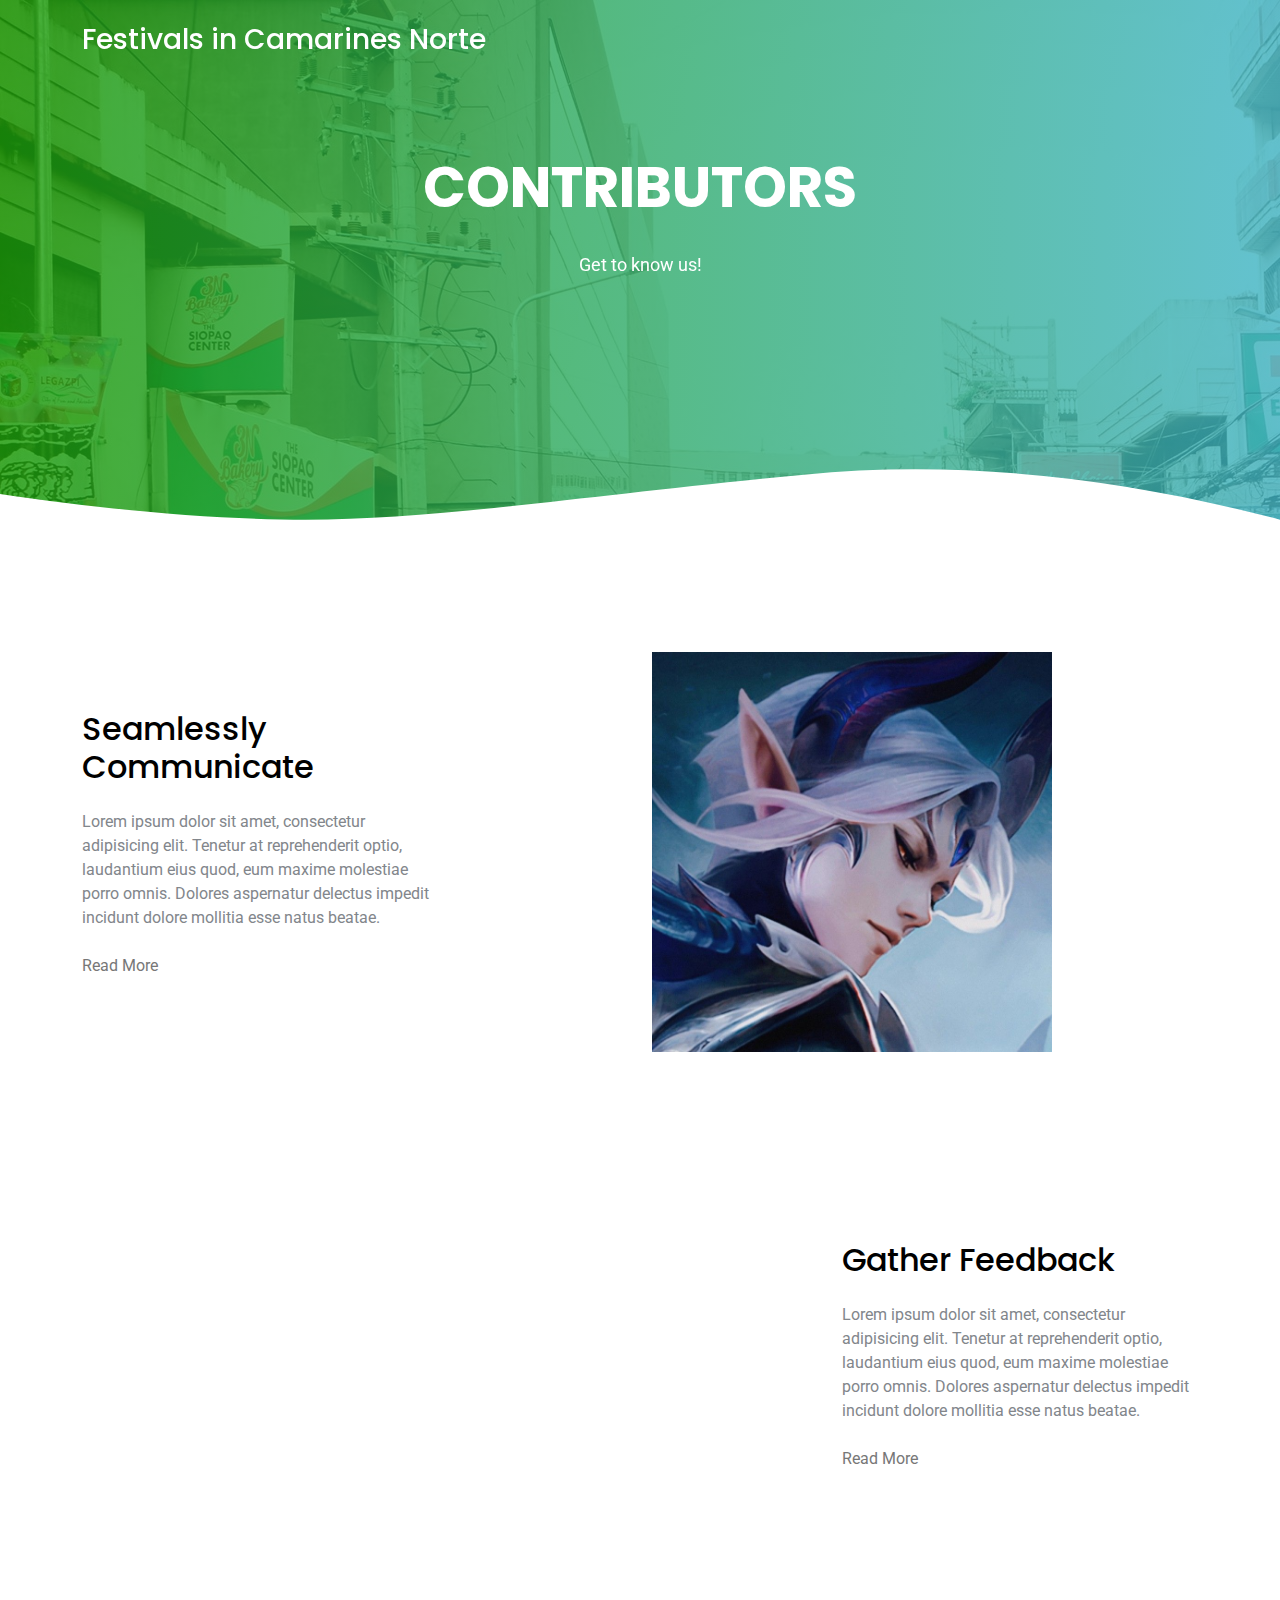
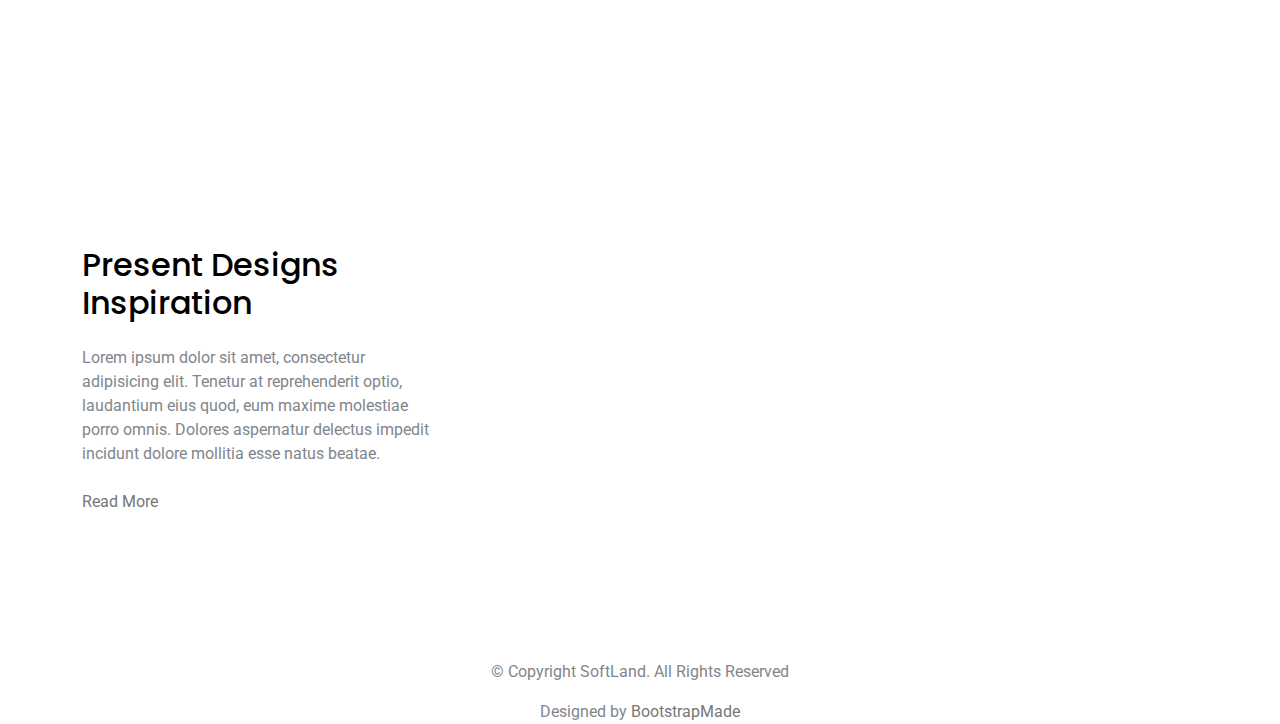
==== contact.html @ e1997736 "contributors" ====
<!DOCTYPE html>
<html lang="en">

<head>
  <meta charset="utf-8">
  <meta content="width=device-width, initial-scale=1.0" name="viewport">

  <title>Festivals in CamNorte - About Us</title>
  <meta content="" name="description">
  <meta content="" name="keywords">

  <!-- Favicons -->
  <link href="assets/img/festival icon.jpg" rel="icon">
  <link href="assets/img/apple-touch-icon.png" rel="apple-touch-icon">

  <!-- Google Fonts -->
  <link href="https://fonts.googleapis.com/css?family=Roboto:300,300i,400,400i,500,500i,600,600i,700,700i|Poppins:300,300i,400,400i,500,500i,600,600i,700,700i" rel="stylesheet">

  <!-- Vendor CSS Files -->
  <link href="assets/vendor/aos/aos.css" rel="stylesheet">
  <link href="assets/vendor/bootstrap/css/bootstrap.min.css" rel="stylesheet">
  <link href="assets/vendor/bootstrap-icons/bootstrap-icons.css" rel="stylesheet">
  <link href="assets/vendor/boxicons/css/boxicons.min.css" rel="stylesheet">
  <link href="assets/vendor/swiper/swiper-bundle.min.css" rel="stylesheet">

  <!-- Template Main CSS File -->
  <link href="assets/css/style.css" rel="stylesheet">

  <!-- =======================================================
  * Template Name: SoftLand - v4.9.1
  * Template URL: https://bootstrapmade.com/softland-bootstrap-app-landing-page-template/
  * Author: BootstrapMade.com
  * License: https://bootstrapmade.com/license/
  ======================================================== -->
</head>

<body>

  <!-- ======= Header ======= -->
  <header id="header" class="fixed-top d-flex align-items-center">
    <div class="container d-flex justify-content-between align-items-center">

      <div class="logo">
        <h1><a href="index.html">Festivals in Camarines Norte</a></h1>
        <!-- Uncomment below if you prefer to use an image logo -->
        <!-- <a href="index.html"><img src="assets/img/logo.png" alt="" class="img-fluid"></a>-->
      </div>

    </div>
  </header><!-- End Header -->

  <main id="main">

    <!-- ======= Features Section ======= -->

    <section class="hero-section inner-page">
      <div class="wave">

        <svg width="1920px" height="265px" viewBox="0 0 1920 265" version="1.1" xmlns="http://www.w3.org/2000/svg" xmlns:xlink="http://www.w3.org/1999/xlink">
          <g id="Page-1" stroke="none" stroke-width="1" fill="none" fill-rule="evenodd">
            <g id="Apple-TV" transform="translate(0.000000, -402.000000)" fill="#FFFFFF">
              <path d="M0,439.134243 C175.04074,464.89273 327.944386,477.771974 458.710937,477.771974 C654.860765,477.771974 870.645295,442.632362 1205.9828,410.192501 C1429.54114,388.565926 1667.54687,411.092417 1920,477.771974 L1920,667 L1017.15166,667 L0,667 L0,439.134243 Z" id="Path"></path>
            </g>
          </g>
        </svg>

      </div>

      <div class="container">
        <div class="row align-items-center">
          <div class="col-12">
            <div class="row justify-content-center">
              <div class="col-md-7 text-center hero-text">
                <h1 data-aos="fade-up" data-aos-delay="">CONTRIBUTORS</h1>
                <p class="mb-5" data-aos="fade-up" data-aos-delay="100">Get to know us!</p>
              </div>
            </div>
          </div>
        </div>
      </div>

    </section>

    <section class="section pb-0">
      <div class="container">
        <div class="row align-items-center">
          <div class="col-md-4 me-auto">
            <h2 class="mb-4">Seamlessly Communicate</h2>
            <p class="mb-4">Lorem ipsum dolor sit amet, consectetur adipisicing elit. Tenetur at reprehenderit optio, laudantium eius quod, eum maxime molestiae porro omnis. Dolores aspernatur delectus impedit incidunt dolore mollitia esse natus beatae.</p>
            <p><a href="#">Read More</a></p>
          </div>
          <div class="col-md-6" data-aos="fade-left">
            <img src="assets/img/ling.jpg" width="400" alt="Image" class="img-fluid">
          </div>
        </div>
      </div>
    </section>

    <section class="section">
      <div class="container">
        <div class="row align-items-center">
          <div class="col-md-4 ms-auto order-2">
            <h2 class="mb-4">Gather Feedback</h2>
            <p class="mb-4">Lorem ipsum dolor sit amet, consectetur adipisicing elit. Tenetur at reprehenderit optio, laudantium eius quod, eum maxime molestiae porro omnis. Dolores aspernatur delectus impedit incidunt dolore mollitia esse natus beatae.</p>
            <p><a href="#">Read More</a></p>
          </div>
          <div class="col-md-6" data-aos="fade-right">
            <img src="assets/img/estes.jpg" width="400" alt="Image" class="img-fluid">
          </div>
        </div>
      </div>
    </section>

    <section class="section pb-0">
      <div class="container">
        <div class="row align-items-center">
          <div class="col-md-4 me-auto">
            <h2 class="mb-4">Present Designs Inspiration</h2>
            <p class="mb-4">Lorem ipsum dolor sit amet, consectetur adipisicing elit. Tenetur at reprehenderit optio, laudantium eius quod, eum maxime molestiae porro omnis. Dolores aspernatur delectus impedit incidunt dolore mollitia esse natus beatae.</p>
            <p><a href="#">Read More</a></p>
          </div>
          <div class="col-md-6" data-aos="fade-left">
            <img src="assets/img/khufra.jpg" width="400" alt="Image" class="img-fluid">
          </div>
        </div>
      </div>
    </section>
<br>
<br>
<br>
    <!-- ======= Testimonials Section ======= -->
      <div class="row justify-content-center text-center">
        <div class="col-md-7">
          <p class="copyright">&copy; Copyright SoftLand. All Rights Reserved</p>
          <div class="credits">
            <!--
            All the links in the footer should remain intact.
            You can delete the links only if you purchased the pro version.
            Licensing information: https://bootstrapmade.com/license/
            Purchase the pro version with working PHP/AJAX contact form: https://bootstrapmade.com/buy/?theme=SoftLand
          -->
            Designed by <a href="https://bootstrapmade.com/">BootstrapMade</a>
          </div>
        </div>
      </div>

    </div>
  </footer>

  <a href="#" class="back-to-top d-flex align-items-center justify-content-center"><i class="bi bi-arrow-up-short"></i></a>

  <!-- Vendor JS Files -->
  <script src="assets/vendor/aos/aos.js"></script>
  <script src="assets/vendor/bootstrap/js/bootstrap.bundle.min.js"></script>
  <script src="assets/vendor/swiper/swiper-bundle.min.js"></script>
  <script src="assets/vendor/php-email-form/validate.js"></script>

  <!-- Template Main JS File -->
  <script src="assets/js/main.js"></script>

</body>

</html>
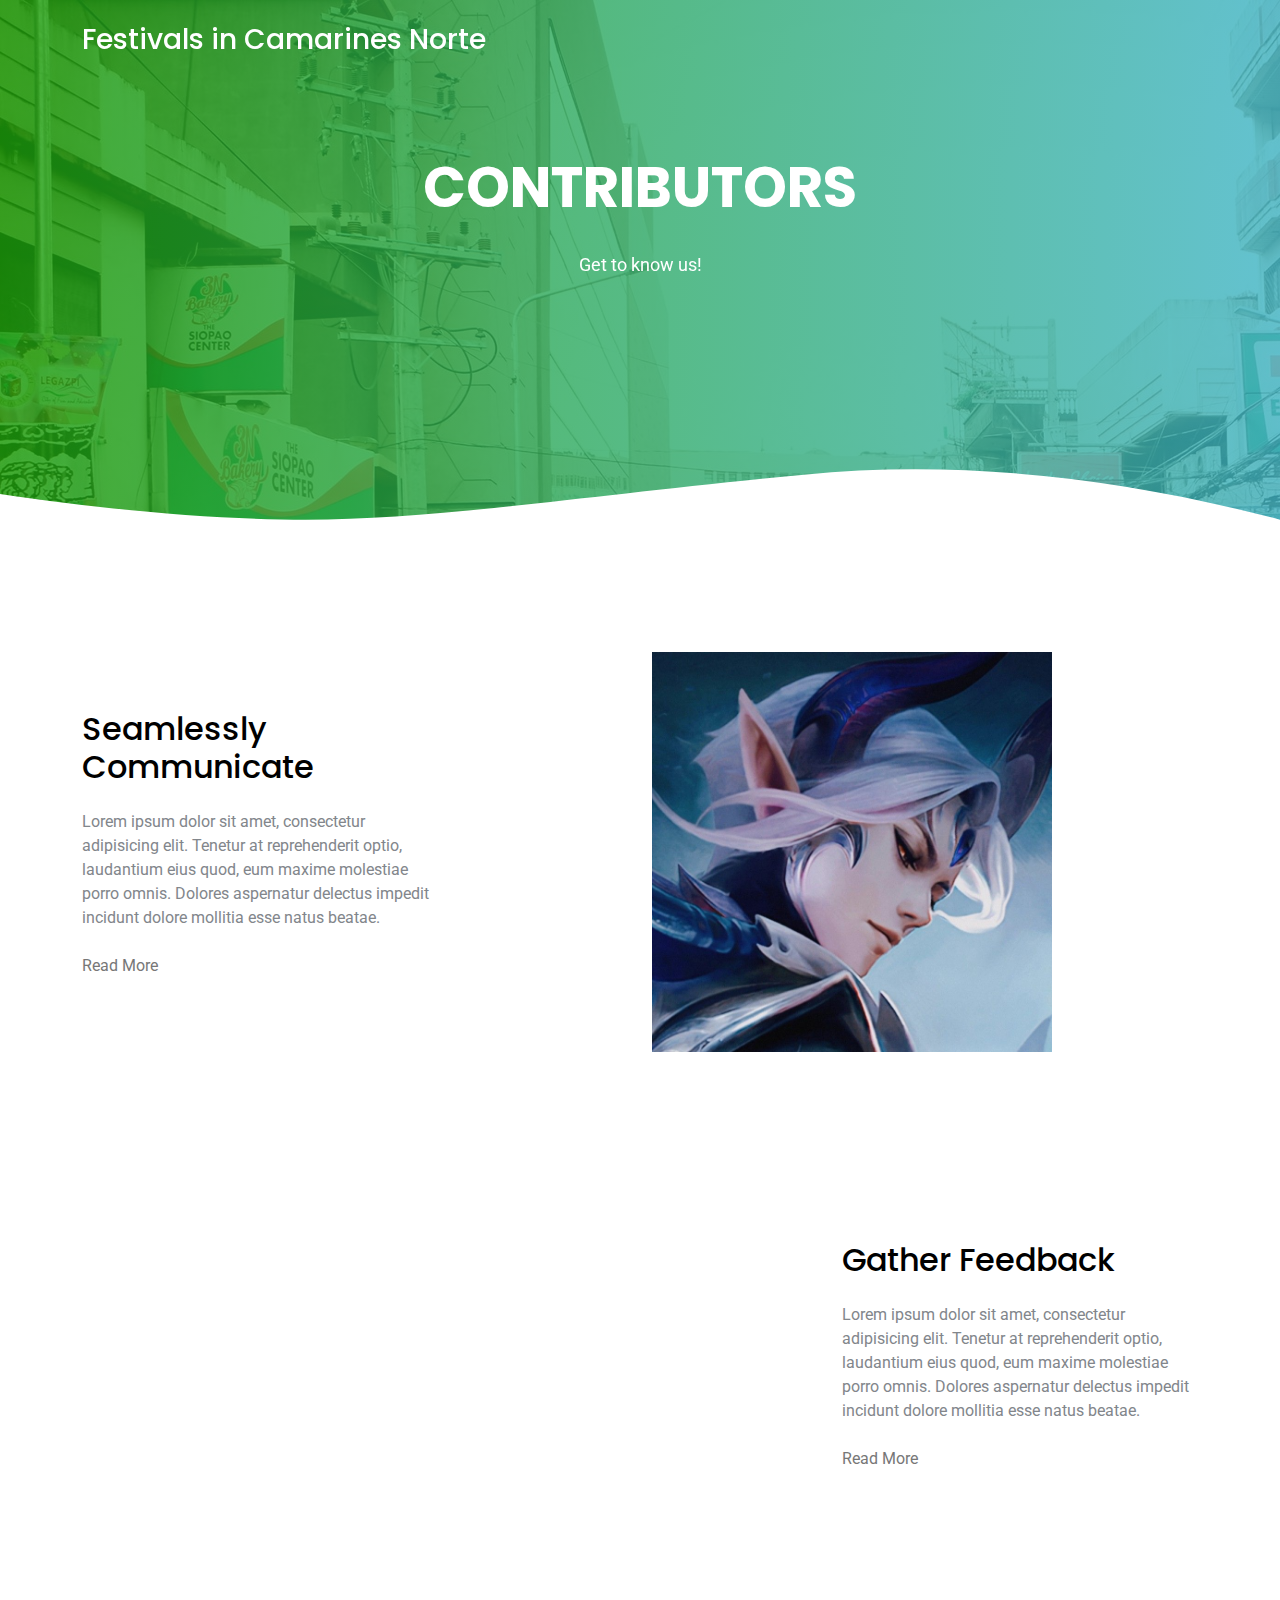
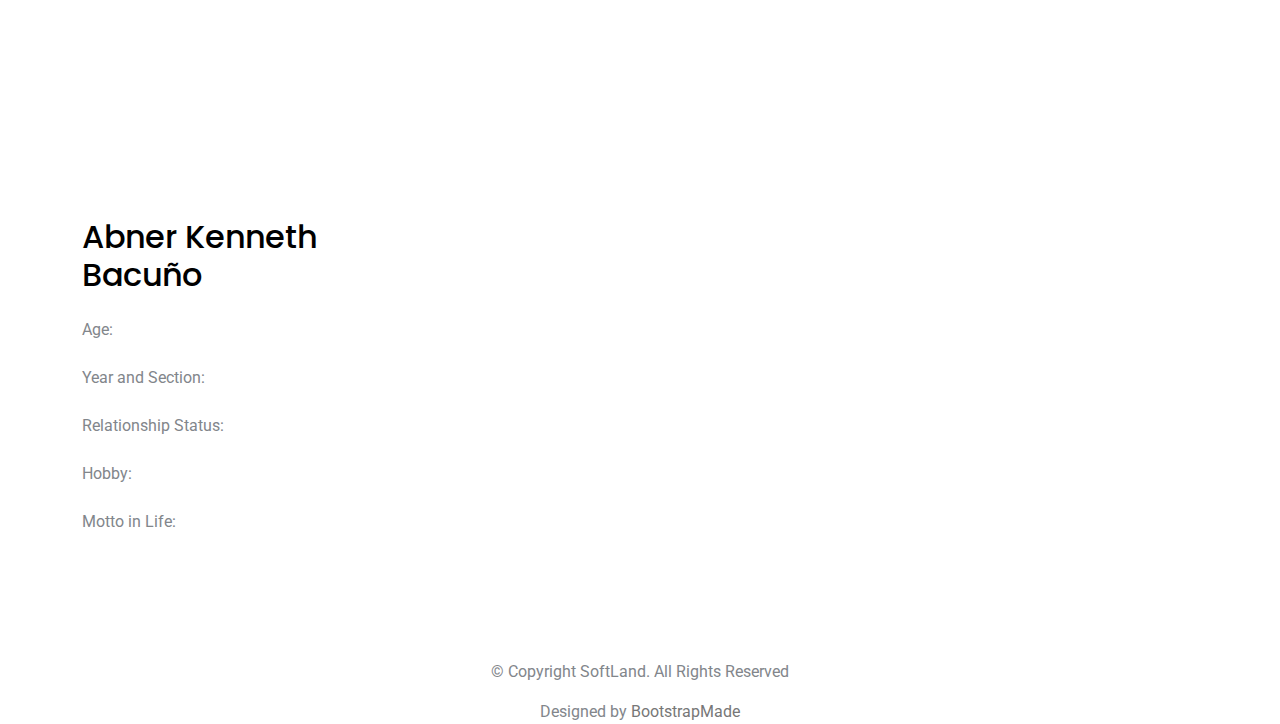
==== commit 1c1d6842: "hagsdhasd" ====
--- a/contact.html
+++ b/contact.html
@@ -115,9 +115,12 @@
       <div class="container">
         <div class="row align-items-center">
           <div class="col-md-4 me-auto">
-            <h2 class="mb-4">Present Designs Inspiration</h2>
-            <p class="mb-4">Lorem ipsum dolor sit amet, consectetur adipisicing elit. Tenetur at reprehenderit optio, laudantium eius quod, eum maxime molestiae porro omnis. Dolores aspernatur delectus impedit incidunt dolore mollitia esse natus beatae.</p>
-            <p><a href="#">Read More</a></p>
+            <h2 class="mb-4">Abner Kenneth Bacuño</h2>
+            <p class="mb-4">Age: </p>
+            <p class="mb-4">Year and Section: </p>
+            <p class="mb-4">Relationship Status: </p>
+            <p class="mb-4">Hobby: </p>
+            <p class="mb-4">Motto in Life: </p>
           </div>
           <div class="col-md-6" data-aos="fade-left">
             <img src="assets/img/khufra.jpg" width="400" alt="Image" class="img-fluid">
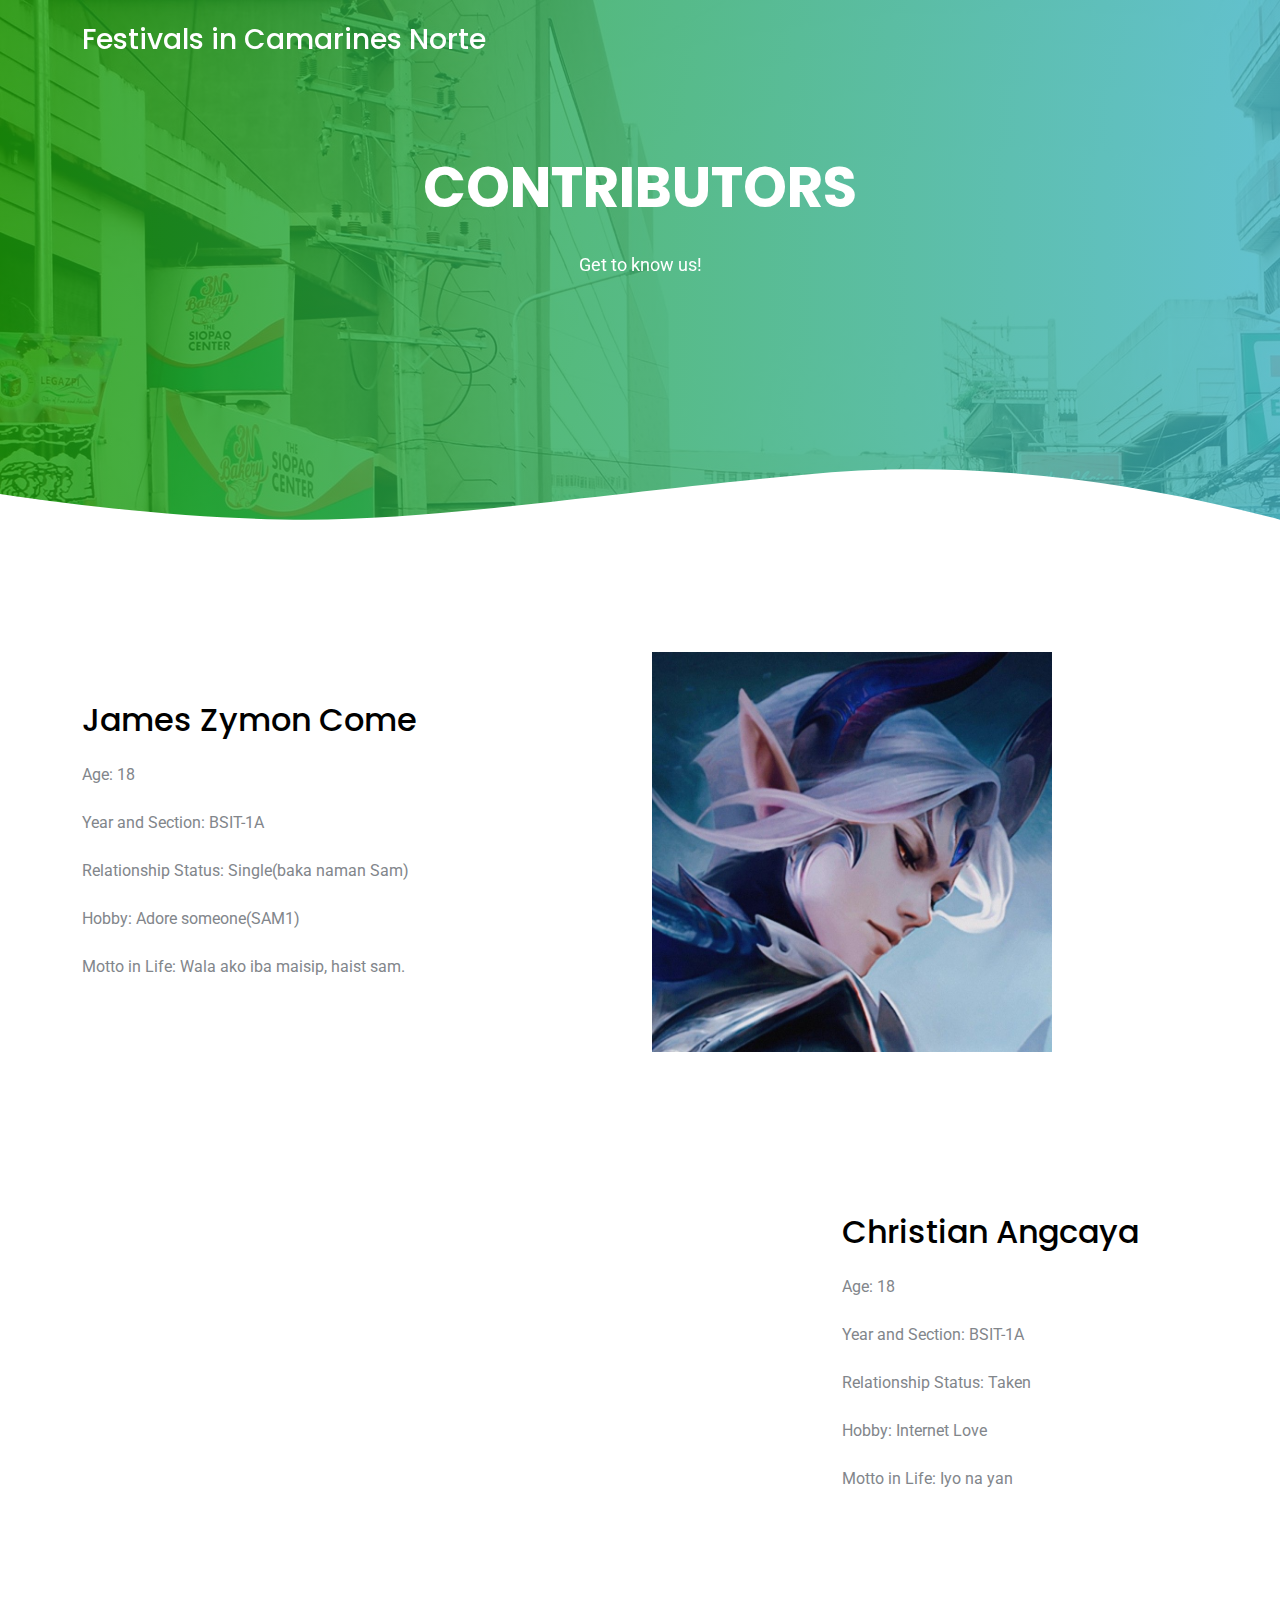
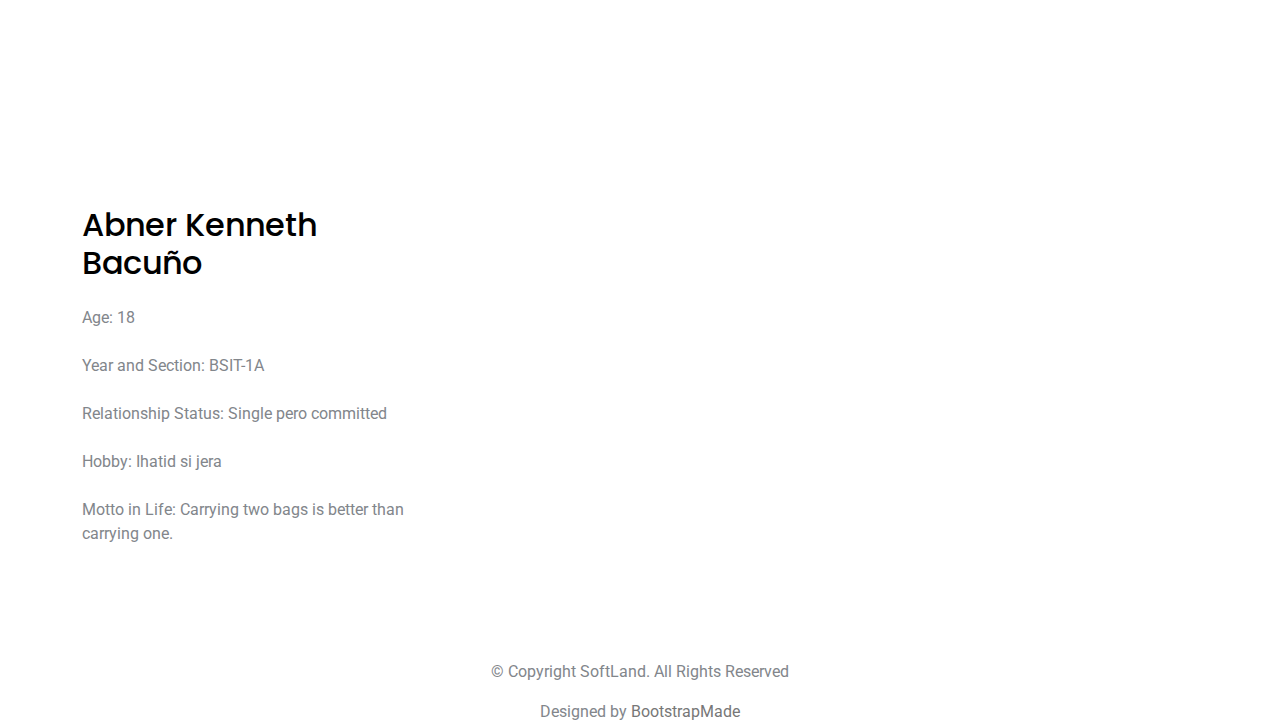
==== commit c13a4afa: "iyo na yann" ====
--- a/contact.html
+++ b/contact.html
@@ -85,9 +85,12 @@
       <div class="container">
         <div class="row align-items-center">
           <div class="col-md-4 me-auto">
-            <h2 class="mb-4">Seamlessly Communicate</h2>
-            <p class="mb-4">Lorem ipsum dolor sit amet, consectetur adipisicing elit. Tenetur at reprehenderit optio, laudantium eius quod, eum maxime molestiae porro omnis. Dolores aspernatur delectus impedit incidunt dolore mollitia esse natus beatae.</p>
-            <p><a href="#">Read More</a></p>
+            <h2 class="mb-4">James Zymon Come</h2>
+            <p class="mb-4">Age: 18</p>
+            <p class="mb-4">Year and Section: BSIT-1A</p>
+            <p class="mb-4">Relationship Status: Single(baka naman Sam)</p>
+            <p class="mb-4">Hobby: Adore someone(SAM1)</p>
+            <p class="mb-4">Motto in Life: Wala ako iba maisip, haist sam.</p>
           </div>
           <div class="col-md-6" data-aos="fade-left">
             <img src="assets/img/ling.jpg" width="400" alt="Image" class="img-fluid">
@@ -100,9 +103,12 @@
       <div class="container">
         <div class="row align-items-center">
           <div class="col-md-4 ms-auto order-2">
-            <h2 class="mb-4">Gather Feedback</h2>
-            <p class="mb-4">Lorem ipsum dolor sit amet, consectetur adipisicing elit. Tenetur at reprehenderit optio, laudantium eius quod, eum maxime molestiae porro omnis. Dolores aspernatur delectus impedit incidunt dolore mollitia esse natus beatae.</p>
-            <p><a href="#">Read More</a></p>
+            <h2 class="mb-4">Christian Angcaya</h2>
+            <p class="mb-4">Age: 18</p>
+            <p class="mb-4">Year and Section: BSIT-1A</p>
+            <p class="mb-4">Relationship Status: Taken</p>
+            <p class="mb-4">Hobby: Internet Love</p>
+            <p class="mb-4">Motto in Life: Iyo na yan</p>
           </div>
           <div class="col-md-6" data-aos="fade-right">
             <img src="assets/img/estes.jpg" width="400" alt="Image" class="img-fluid">
@@ -116,11 +122,11 @@
         <div class="row align-items-center">
           <div class="col-md-4 me-auto">
             <h2 class="mb-4">Abner Kenneth Bacuño</h2>
-            <p class="mb-4">Age: </p>
-            <p class="mb-4">Year and Section: </p>
-            <p class="mb-4">Relationship Status: </p>
-            <p class="mb-4">Hobby: </p>
-            <p class="mb-4">Motto in Life: </p>
+            <p class="mb-4">Age: 18</p>
+            <p class="mb-4">Year and Section: BSIT-1A</p>
+            <p class="mb-4">Relationship Status: Single pero committed</p>
+            <p class="mb-4">Hobby: Ihatid si jera</p>
+            <p class="mb-4">Motto in Life: Carrying two bags is better than carrying one.</p>
           </div>
           <div class="col-md-6" data-aos="fade-left">
             <img src="assets/img/khufra.jpg" width="400" alt="Image" class="img-fluid">
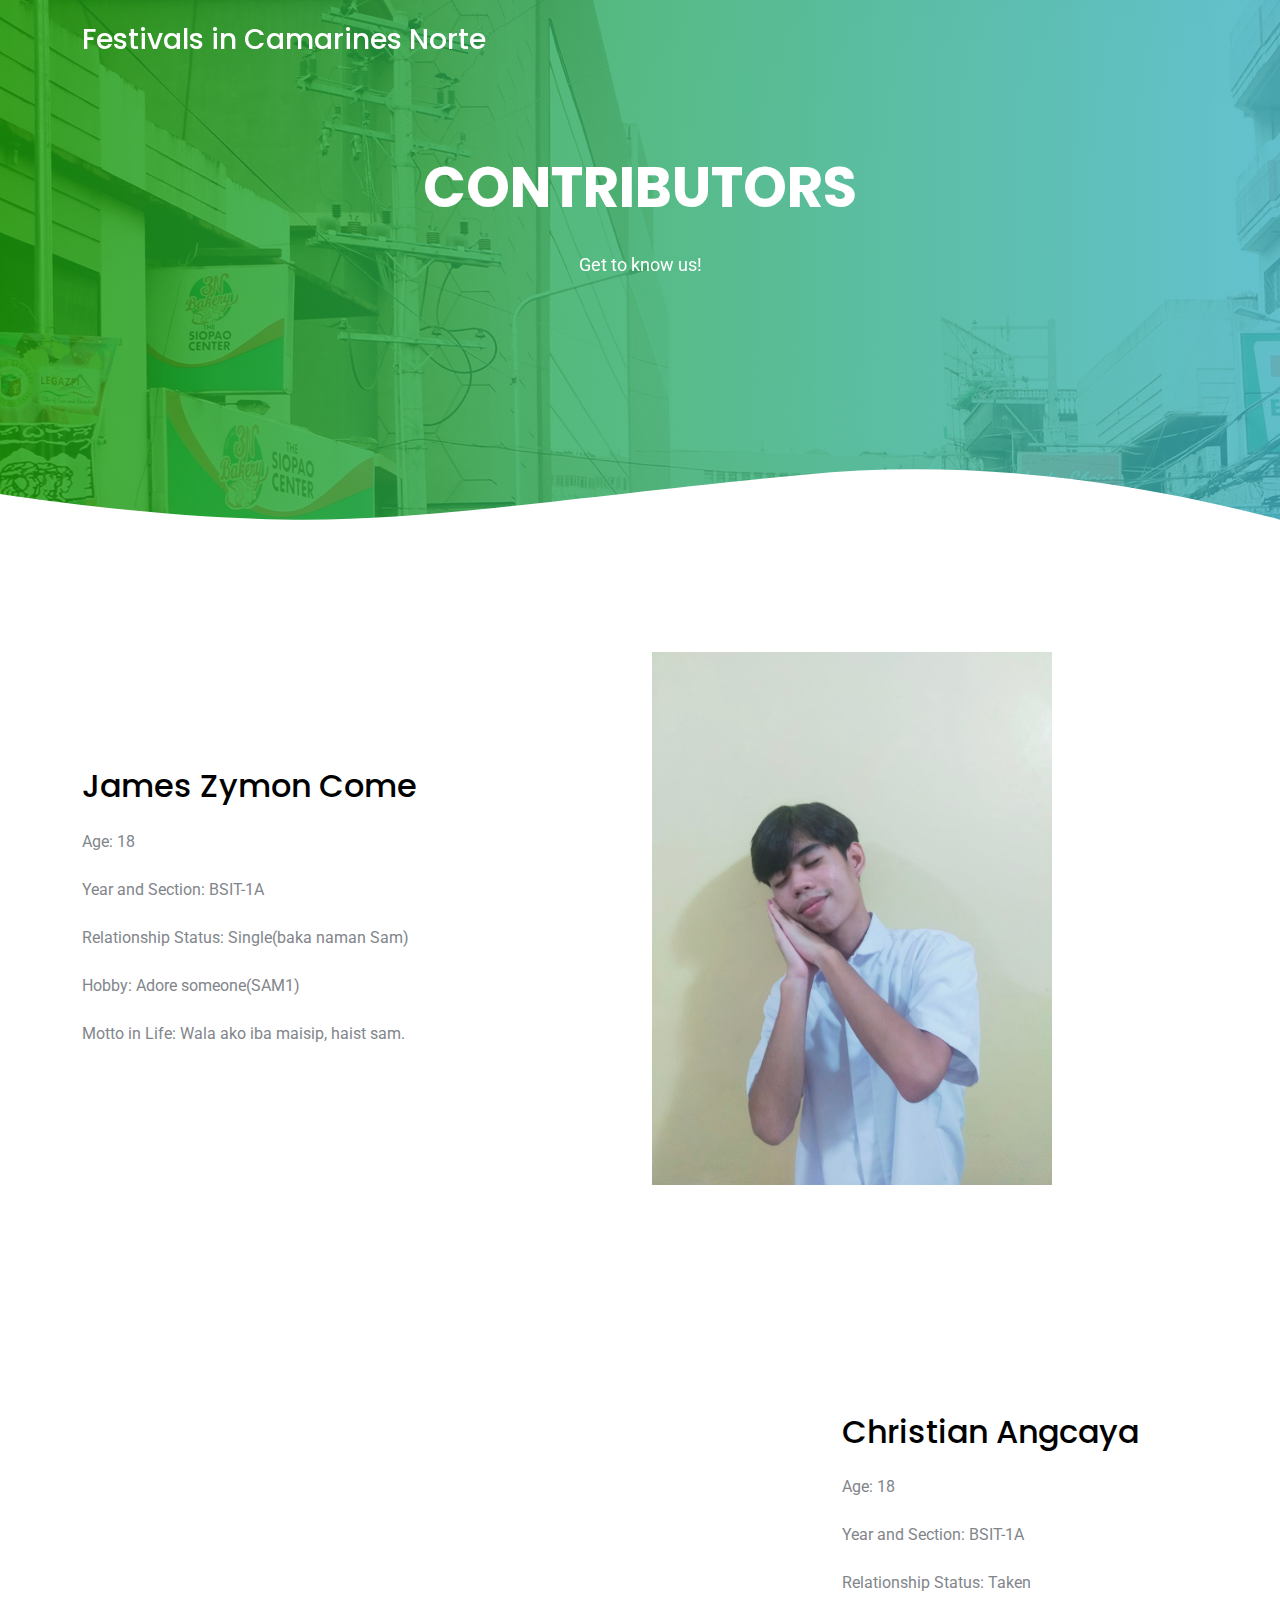
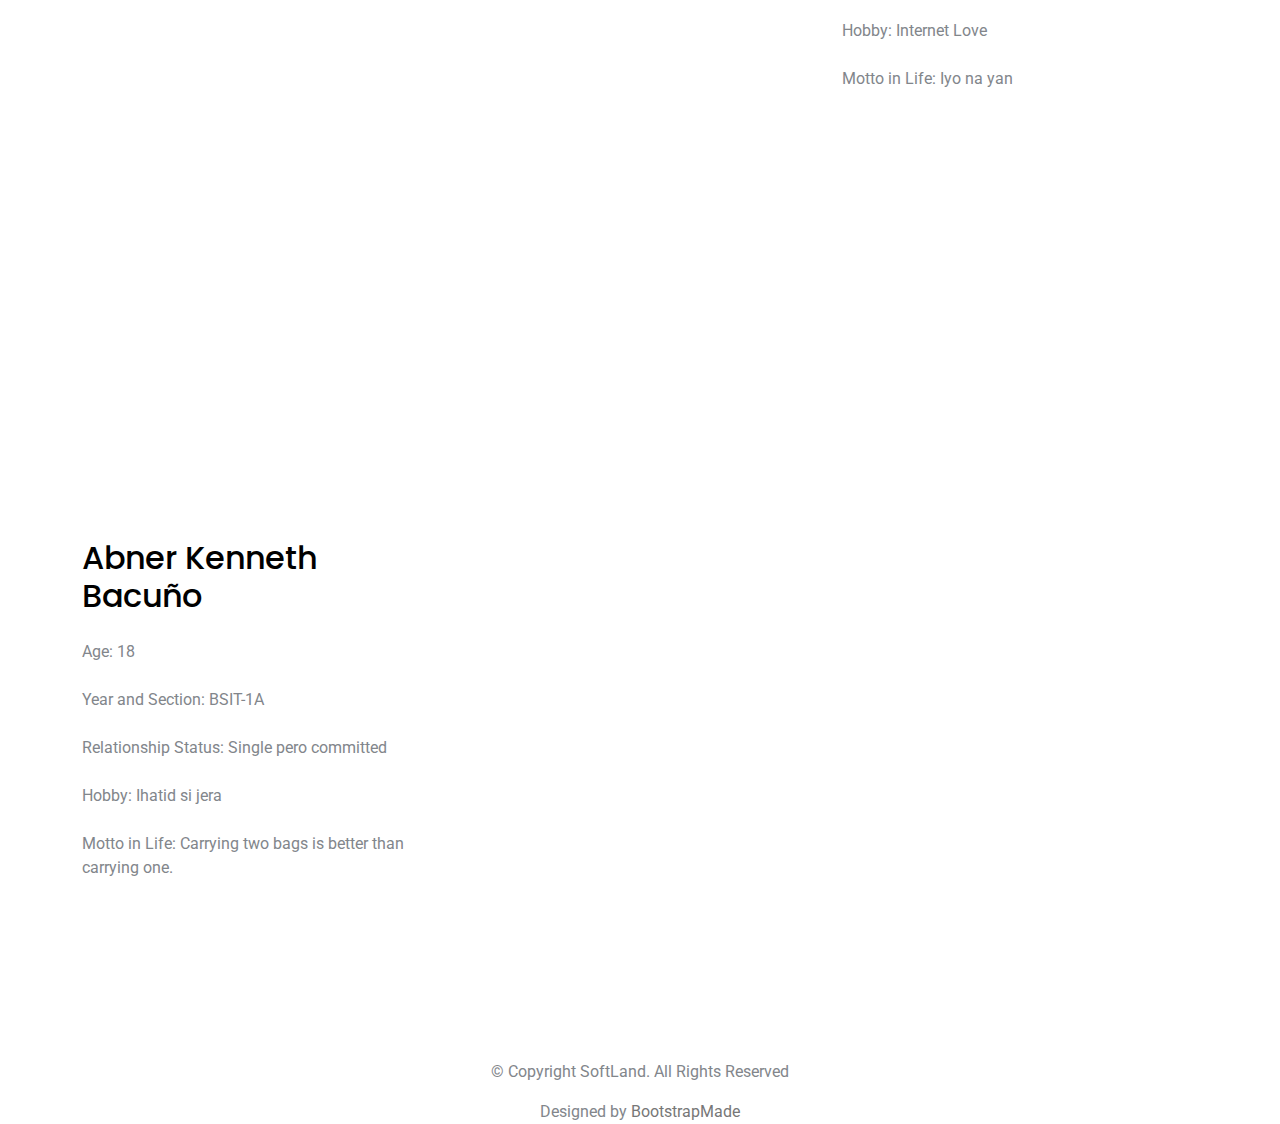
==== commit 041da3fb: "pics of contributors" ====
--- a/contact.html
+++ b/contact.html
@@ -93,7 +93,7 @@
             <p class="mb-4">Motto in Life: Wala ako iba maisip, haist sam.</p>
           </div>
           <div class="col-md-6" data-aos="fade-left">
-            <img src="assets/img/ling.jpg" width="400" alt="Image" class="img-fluid">
+            <img src="assets/img/zymon.jpeg" width="400" alt="Image" class="img-fluid">
           </div>
         </div>
       </div>
@@ -111,7 +111,7 @@
             <p class="mb-4">Motto in Life: Iyo na yan</p>
           </div>
           <div class="col-md-6" data-aos="fade-right">
-            <img src="assets/img/estes.jpg" width="400" alt="Image" class="img-fluid">
+            <img src="assets/img/christian.jpeg" width="400" alt="Image" class="img-fluid">
           </div>
         </div>
       </div>
@@ -129,7 +129,7 @@
             <p class="mb-4">Motto in Life: Carrying two bags is better than carrying one.</p>
           </div>
           <div class="col-md-6" data-aos="fade-left">
-            <img src="assets/img/khufra.jpg" width="400" alt="Image" class="img-fluid">
+            <img src="assets/img/abner.jpeg" width="400" alt="Image" class="img-fluid">
           </div>
         </div>
       </div>
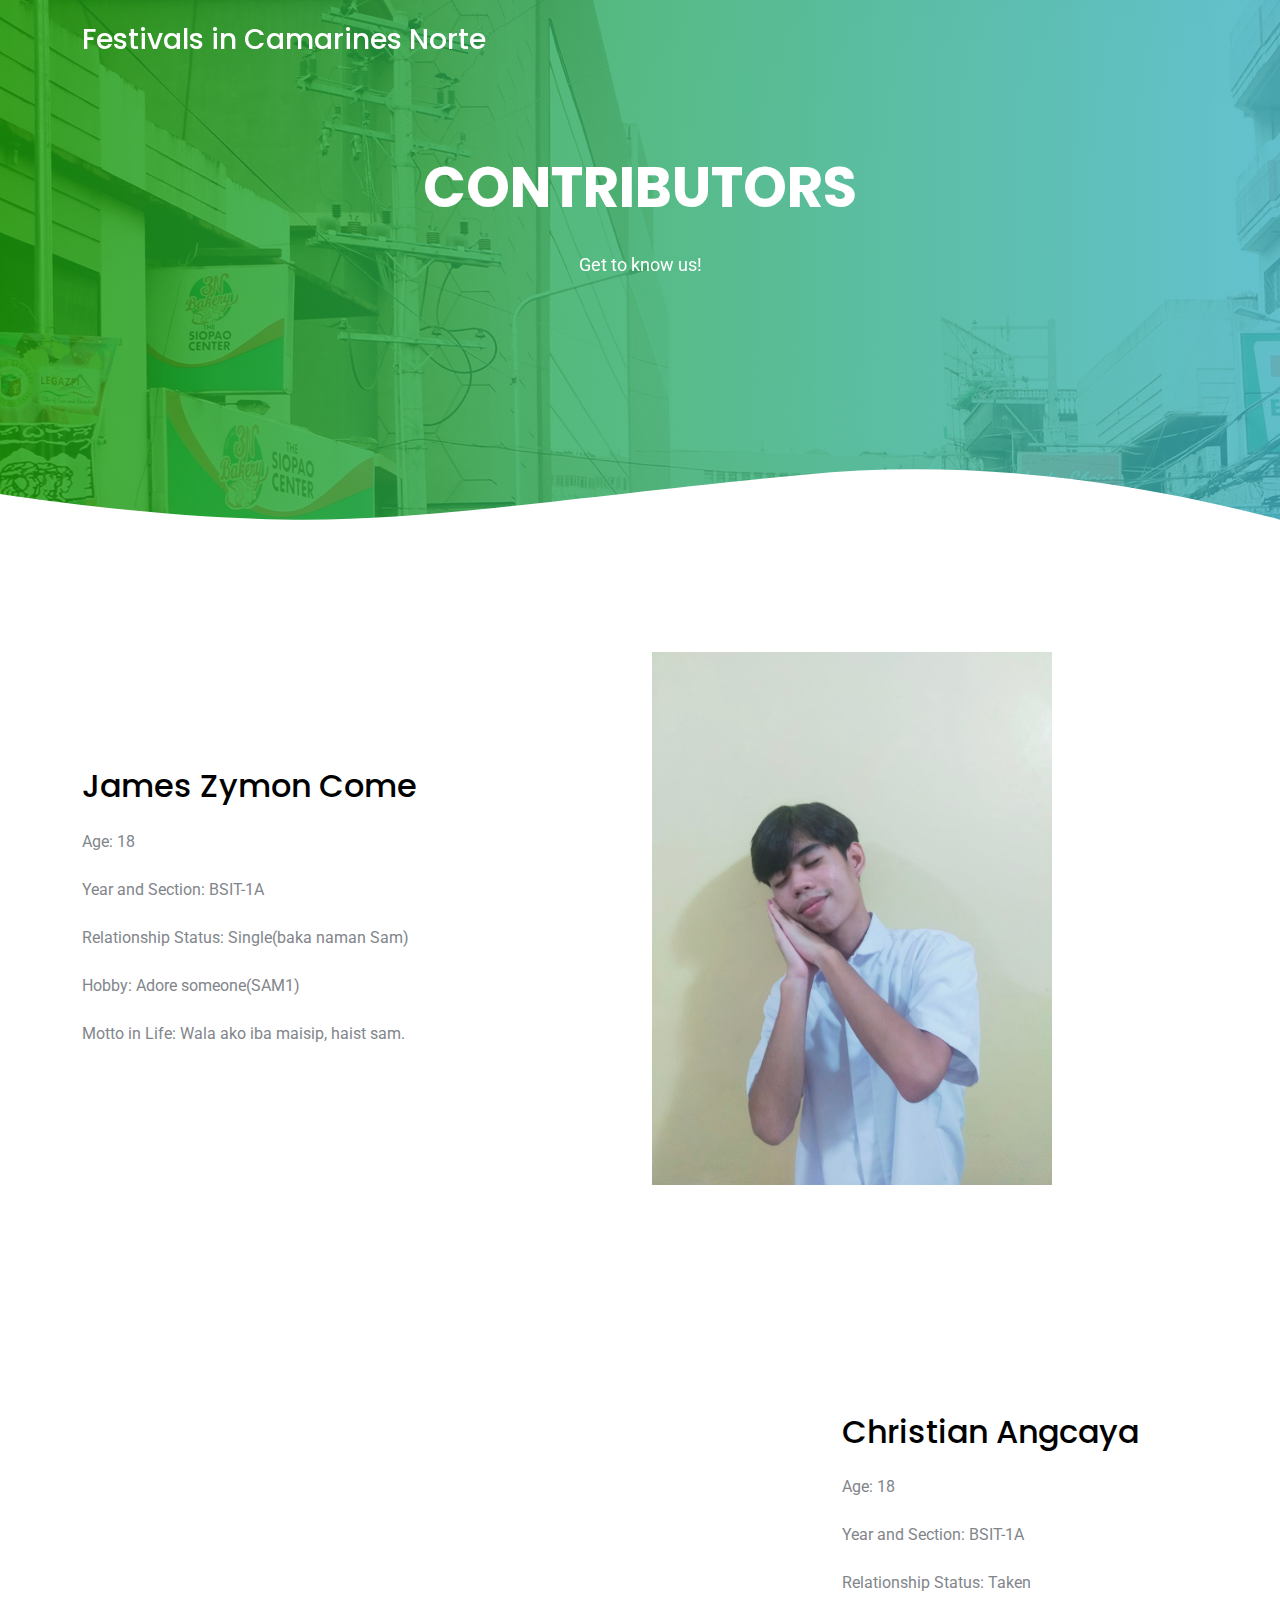
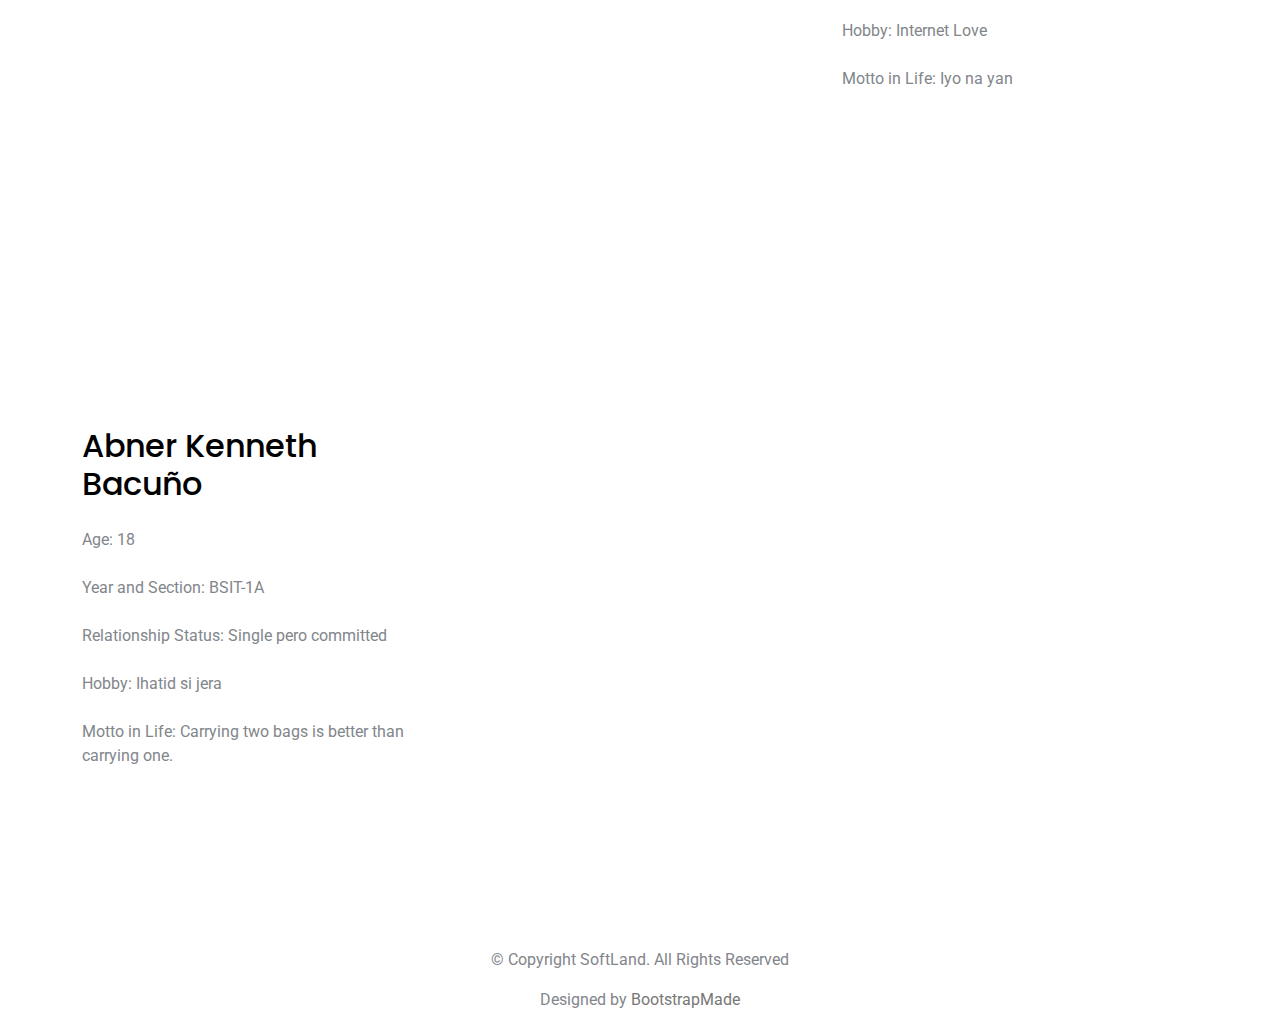
==== commit c59d36a7: "christian's info" ====
--- a/contact.html
+++ b/contact.html
@@ -99,7 +99,7 @@
       </div>
     </section>
 
-    <section class="section">
+    <section class="section pb-0">
       <div class="container">
         <div class="row align-items-center">
           <div class="col-md-4 ms-auto order-2">
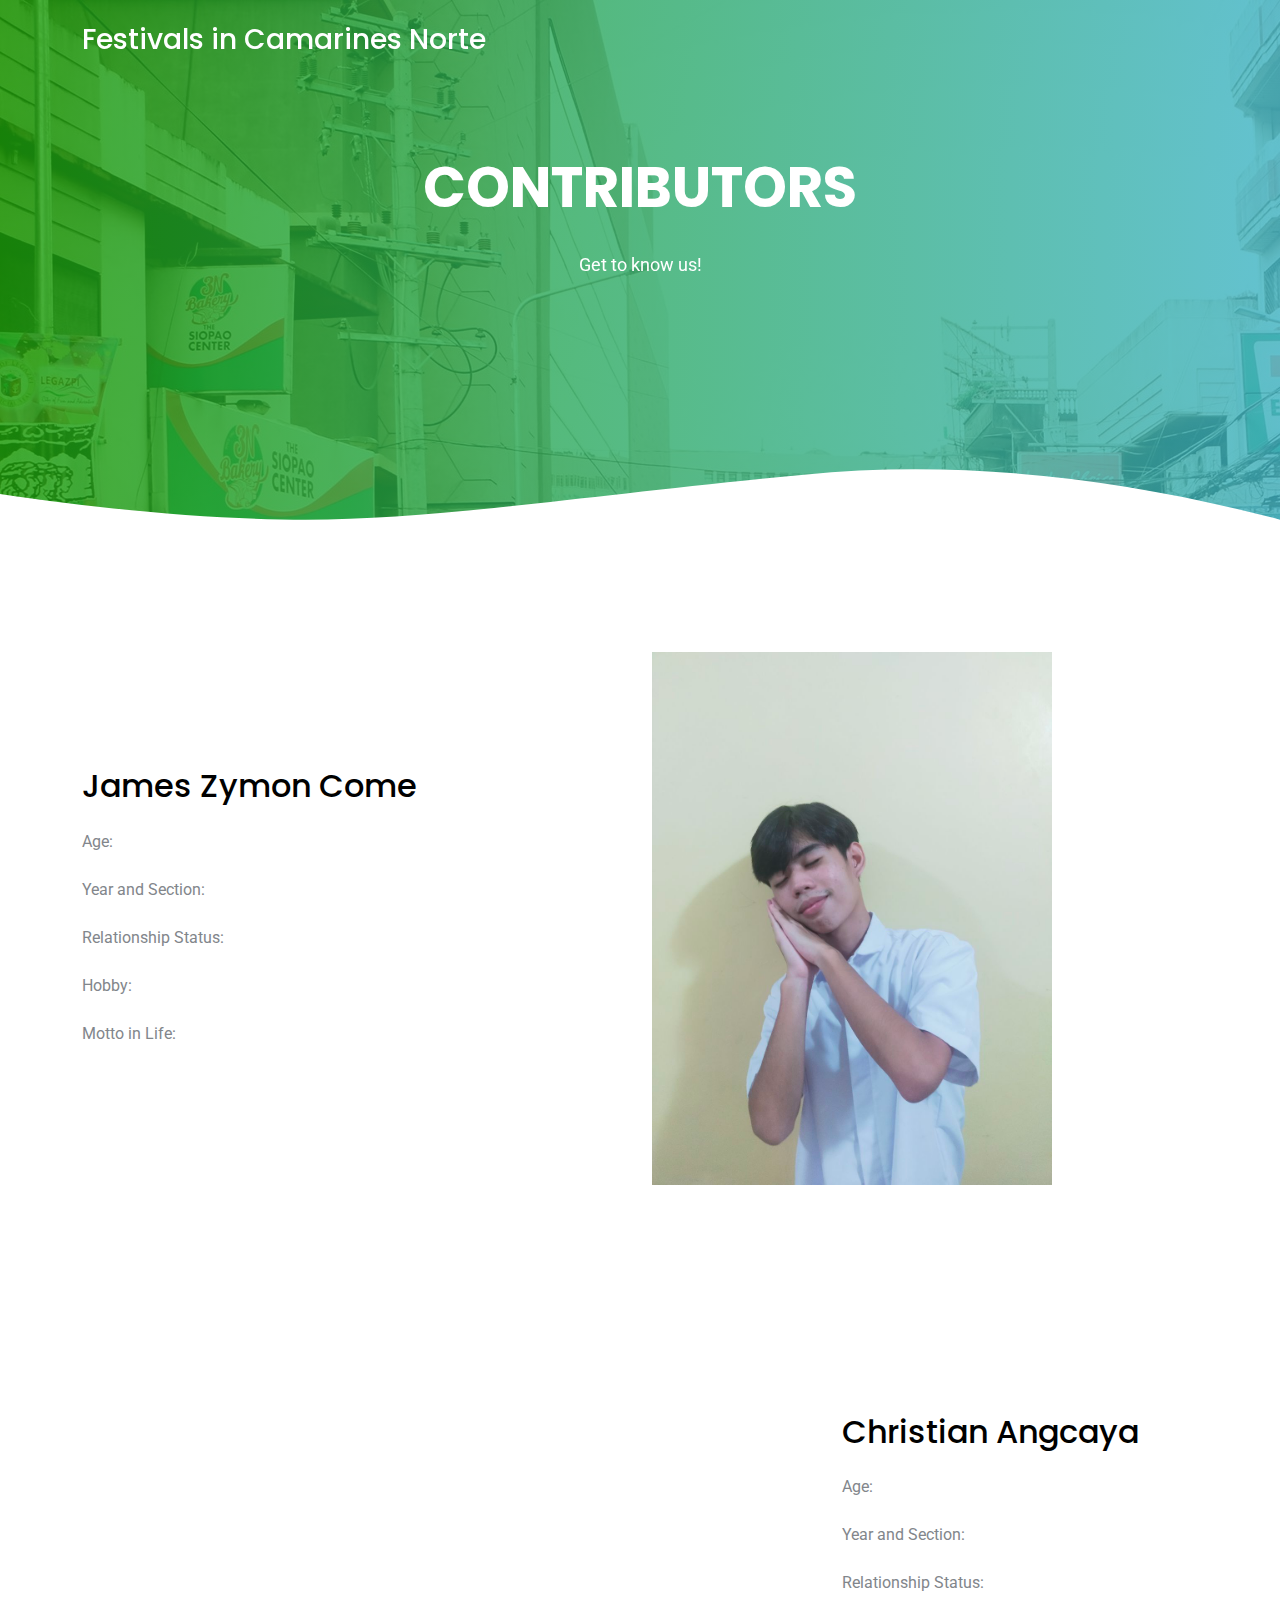
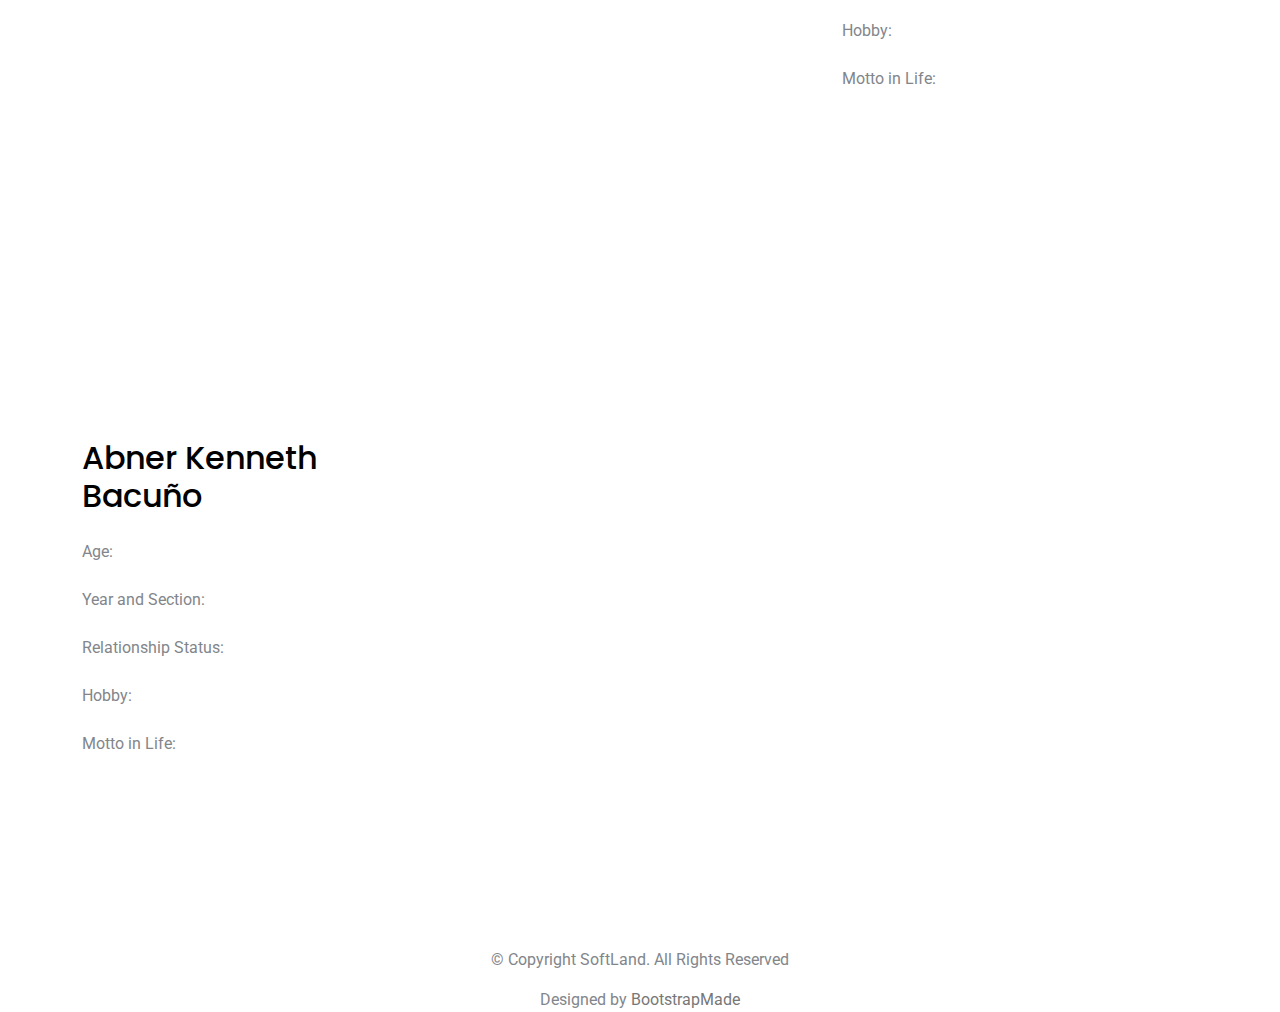
==== commit b9aad2f0: "agsd" ====
--- a/contact.html
+++ b/contact.html
@@ -86,11 +86,11 @@
         <div class="row align-items-center">
           <div class="col-md-4 me-auto">
             <h2 class="mb-4">James Zymon Come</h2>
-            <p class="mb-4">Age: 18</p>
-            <p class="mb-4">Year and Section: BSIT-1A</p>
-            <p class="mb-4">Relationship Status: Single(baka naman Sam)</p>
-            <p class="mb-4">Hobby: Adore someone(SAM1)</p>
-            <p class="mb-4">Motto in Life: Wala ako iba maisip, haist sam.</p>
+            <p class="mb-4">Age: </p>
+            <p class="mb-4">Year and Section: </p>
+            <p class="mb-4">Relationship Status: </p>
+            <p class="mb-4">Hobby: </p>
+            <p class="mb-4">Motto in Life: </p>
           </div>
           <div class="col-md-6" data-aos="fade-left">
             <img src="assets/img/zymon.jpeg" width="400" alt="Image" class="img-fluid">
@@ -104,11 +104,11 @@
         <div class="row align-items-center">
           <div class="col-md-4 ms-auto order-2">
             <h2 class="mb-4">Christian Angcaya</h2>
-            <p class="mb-4">Age: 18</p>
-            <p class="mb-4">Year and Section: BSIT-1A</p>
-            <p class="mb-4">Relationship Status: Taken</p>
-            <p class="mb-4">Hobby: Internet Love</p>
-            <p class="mb-4">Motto in Life: Iyo na yan</p>
+            <p class="mb-4">Age: </p>
+            <p class="mb-4">Year and Section: </p>
+            <p class="mb-4">Relationship Status: </p>
+            <p class="mb-4">Hobby: </p>
+            <p class="mb-4">Motto in Life: </p>
           </div>
           <div class="col-md-6" data-aos="fade-right">
             <img src="assets/img/christian.jpeg" width="400" alt="Image" class="img-fluid">
@@ -122,11 +122,11 @@
         <div class="row align-items-center">
           <div class="col-md-4 me-auto">
             <h2 class="mb-4">Abner Kenneth Bacuño</h2>
-            <p class="mb-4">Age: 18</p>
-            <p class="mb-4">Year and Section: BSIT-1A</p>
-            <p class="mb-4">Relationship Status: Single pero committed</p>
-            <p class="mb-4">Hobby: Ihatid si jera</p>
-            <p class="mb-4">Motto in Life: Carrying two bags is better than carrying one.</p>
+            <p class="mb-4">Age: </p>
+            <p class="mb-4">Year and Section: </p>
+            <p class="mb-4">Relationship Status: </p>
+            <p class="mb-4">Hobby: </p>
+            <p class="mb-4">Motto in Life: </p>
           </div>
           <div class="col-md-6" data-aos="fade-left">
             <img src="assets/img/abner.jpeg" width="400" alt="Image" class="img-fluid">
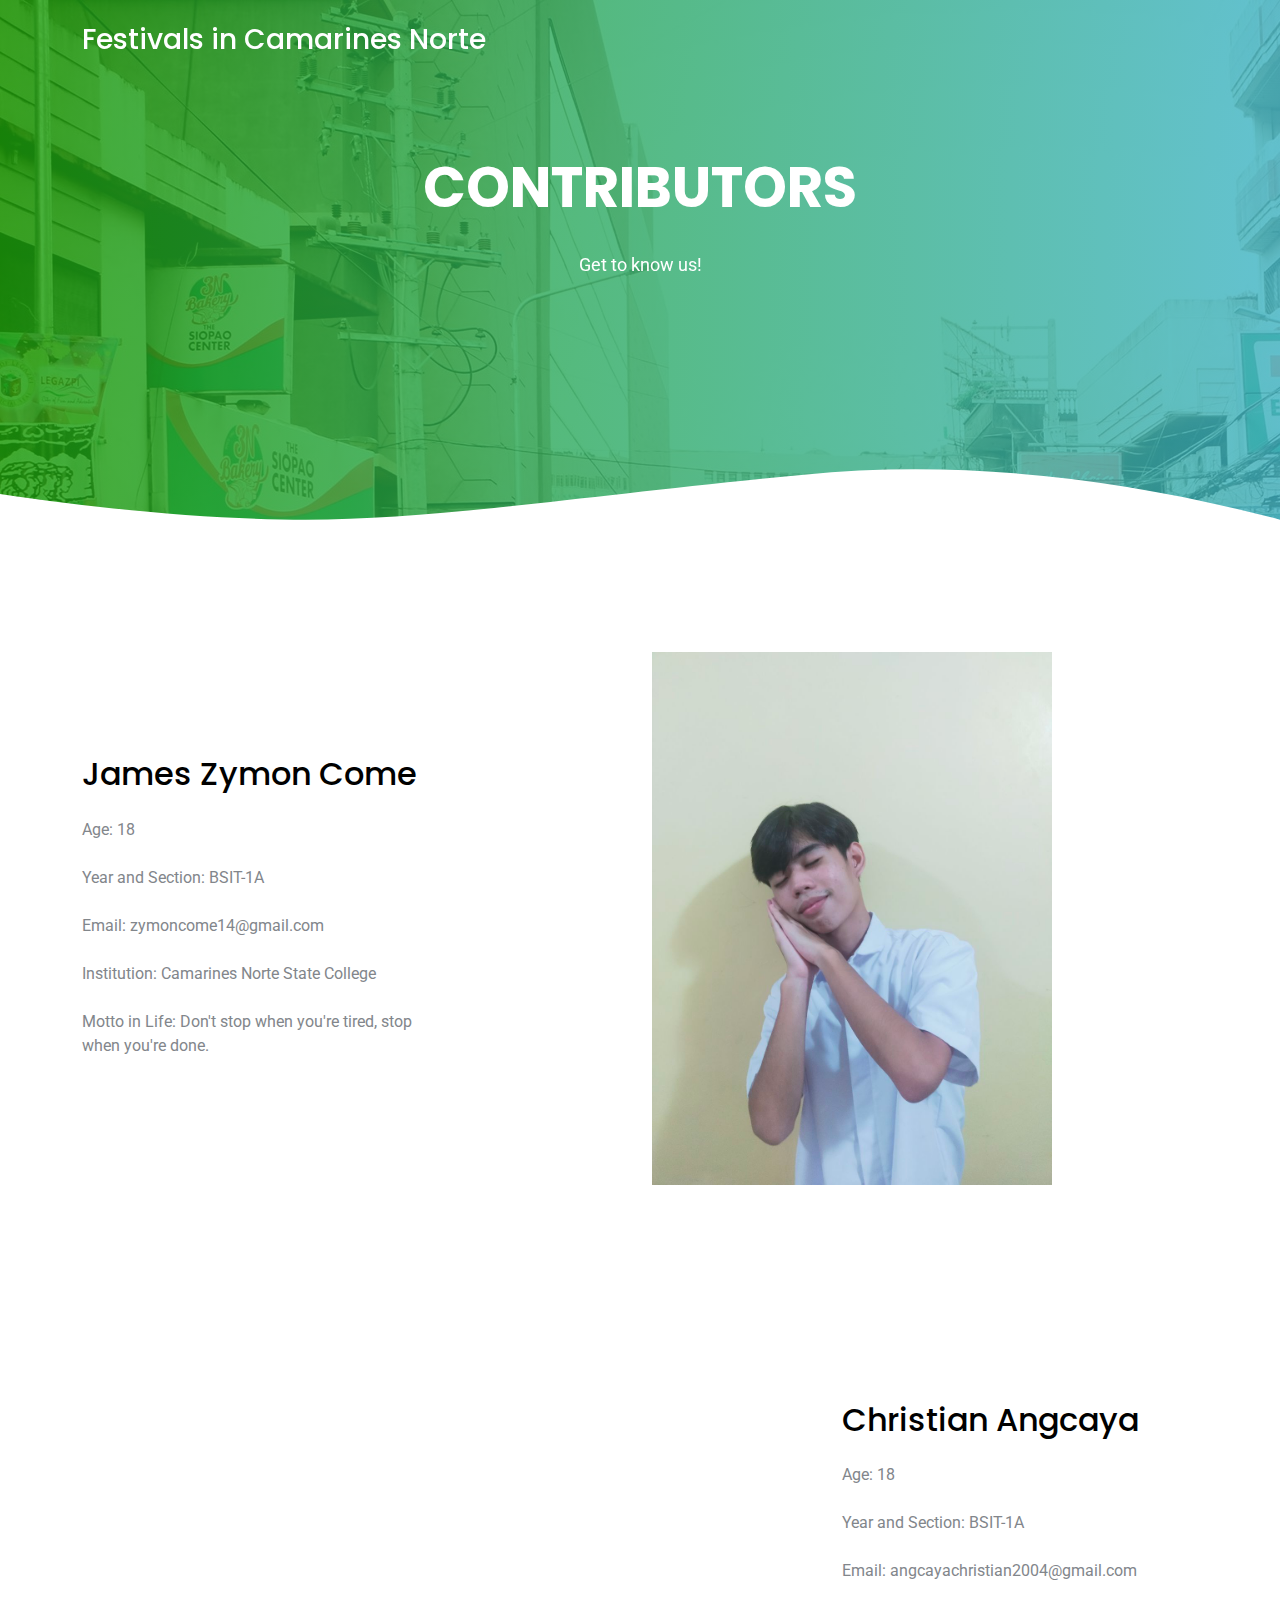
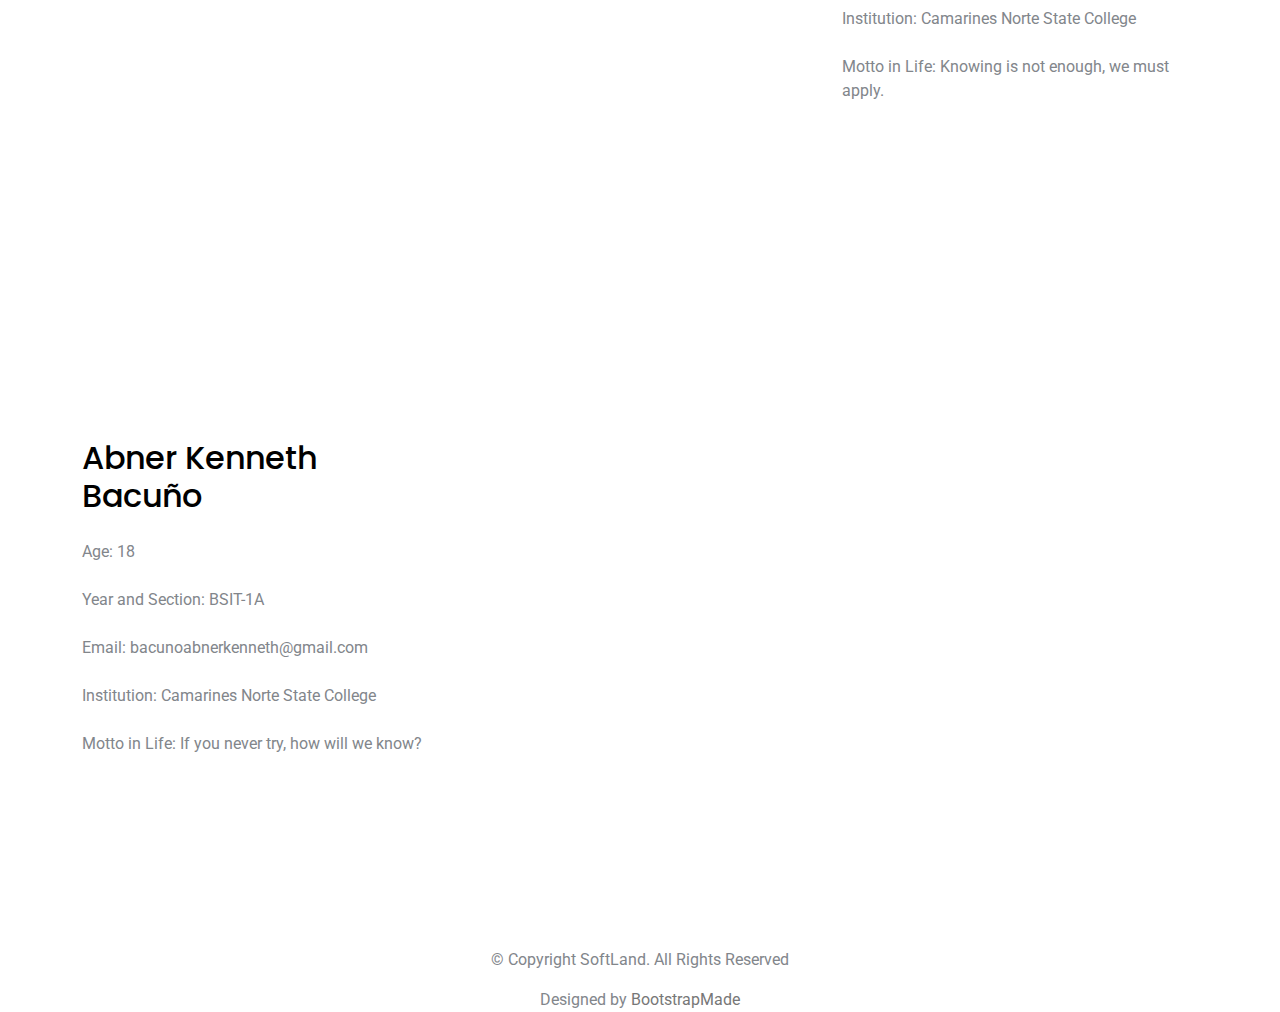
==== commit 39c5b877: "contributor's info" ====
--- a/contact.html
+++ b/contact.html
@@ -86,11 +86,11 @@
         <div class="row align-items-center">
           <div class="col-md-4 me-auto">
             <h2 class="mb-4">James Zymon Come</h2>
-            <p class="mb-4">Age: </p>
-            <p class="mb-4">Year and Section: </p>
-            <p class="mb-4">Relationship Status: </p>
-            <p class="mb-4">Hobby: </p>
-            <p class="mb-4">Motto in Life: </p>
+            <p class="mb-4">Age: 18</p>
+            <p class="mb-4">Year and Section: BSIT-1A</p>
+            <p class="mb-4">Email: zymoncome14@gmail.com</p>
+            <p class="mb-4">Institution: Camarines Norte State College </p>
+            <p class="mb-4">Motto in Life: Don't stop when you're tired, stop when you're done.</p>
           </div>
           <div class="col-md-6" data-aos="fade-left">
             <img src="assets/img/zymon.jpeg" width="400" alt="Image" class="img-fluid">
@@ -104,11 +104,11 @@
         <div class="row align-items-center">
           <div class="col-md-4 ms-auto order-2">
             <h2 class="mb-4">Christian Angcaya</h2>
-            <p class="mb-4">Age: </p>
-            <p class="mb-4">Year and Section: </p>
-            <p class="mb-4">Relationship Status: </p>
-            <p class="mb-4">Hobby: </p>
-            <p class="mb-4">Motto in Life: </p>
+            <p class="mb-4">Age: 18</p>
+            <p class="mb-4">Year and Section: BSIT-1A</p>
+            <p class="mb-4">Email: angcayachristian2004@gmail.com</p>
+            <p class="mb-4">Institution: Camarines Norte State College </p>
+            <p class="mb-4">Motto in Life: Knowing is not enough, we must apply.</p>
           </div>
           <div class="col-md-6" data-aos="fade-right">
             <img src="assets/img/christian.jpeg" width="400" alt="Image" class="img-fluid">
@@ -122,11 +122,11 @@
         <div class="row align-items-center">
           <div class="col-md-4 me-auto">
             <h2 class="mb-4">Abner Kenneth Bacuño</h2>
-            <p class="mb-4">Age: </p>
-            <p class="mb-4">Year and Section: </p>
-            <p class="mb-4">Relationship Status: </p>
-            <p class="mb-4">Hobby: </p>
-            <p class="mb-4">Motto in Life: </p>
+            <p class="mb-4">Age: 18</p>
+            <p class="mb-4">Year and Section: BSIT-1A</p>
+            <p class="mb-4">Email: bacunoabnerkenneth@gmail.com</p>
+            <p class="mb-4">Institution: Camarines Norte State College </p>
+            <p class="mb-4">Motto in Life: If you never try, how will we know?</p>
           </div>
           <div class="col-md-6" data-aos="fade-left">
             <img src="assets/img/abner.jpeg" width="400" alt="Image" class="img-fluid">
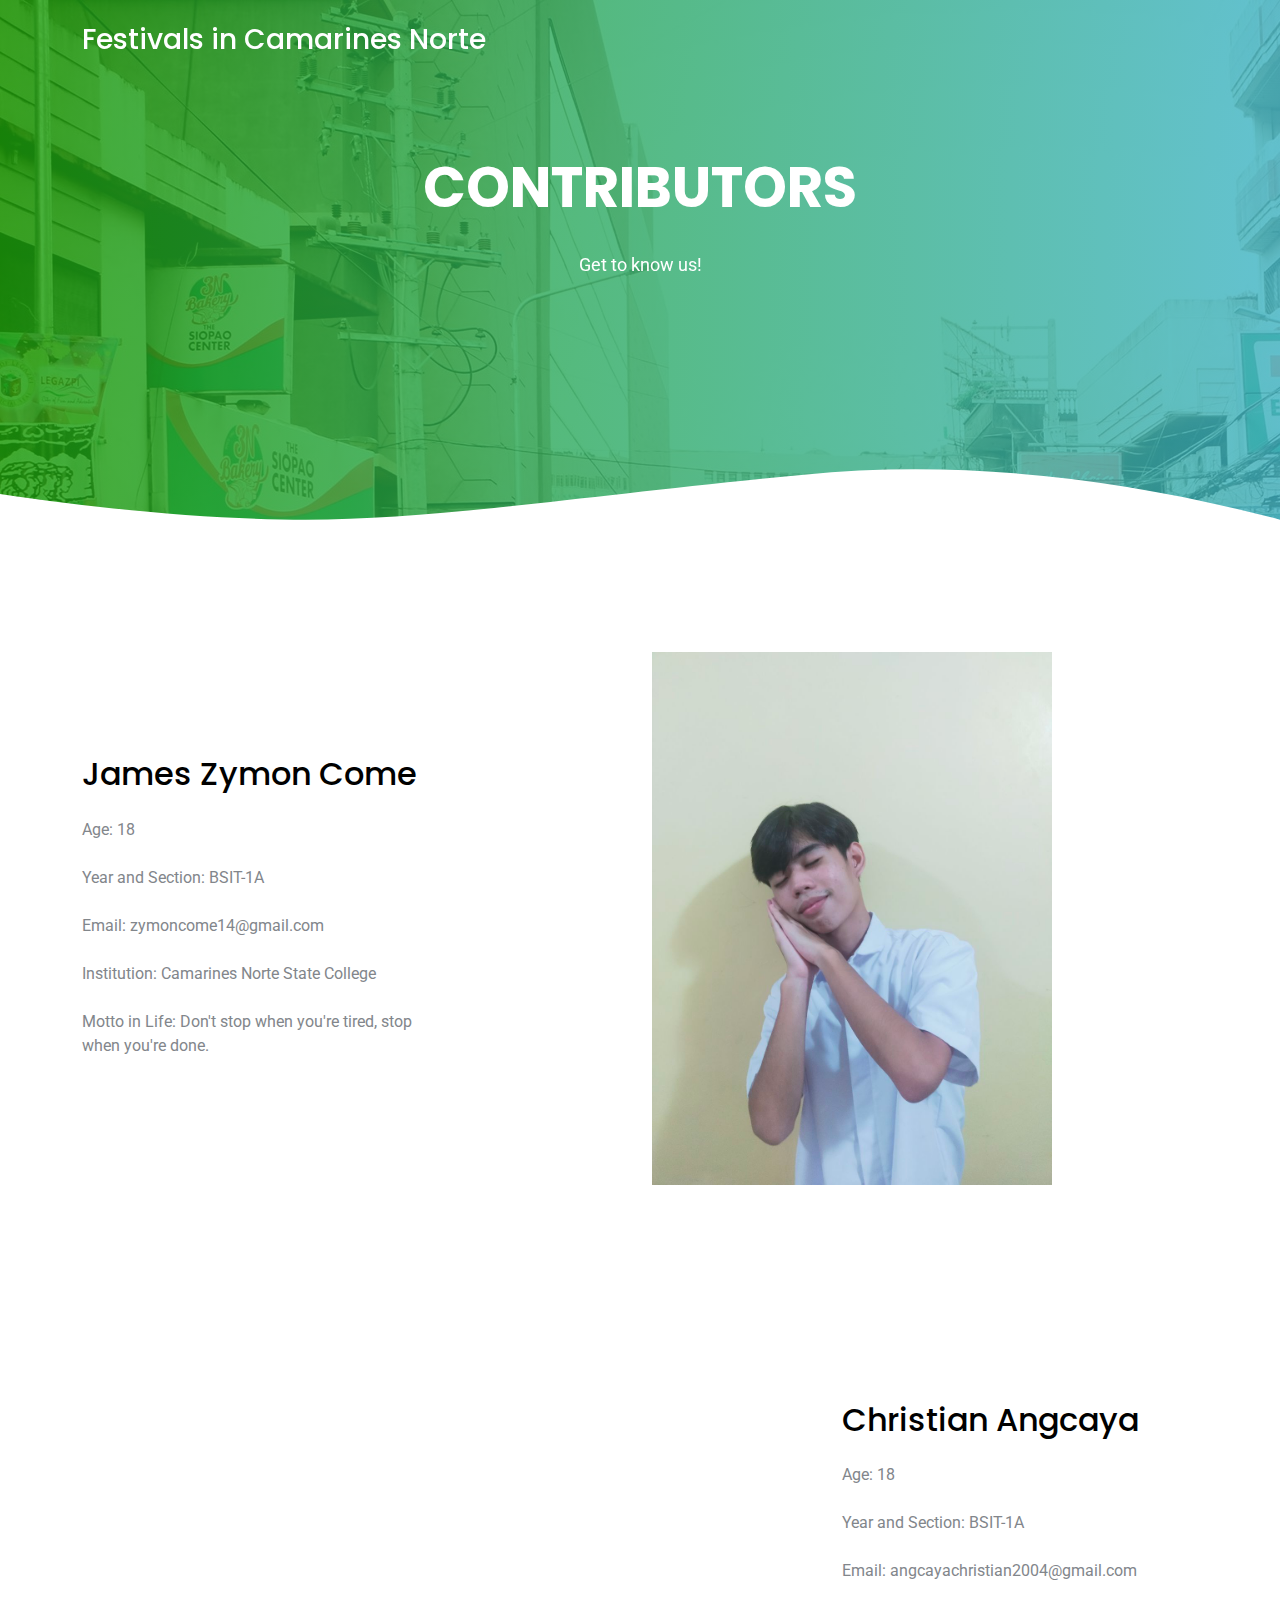
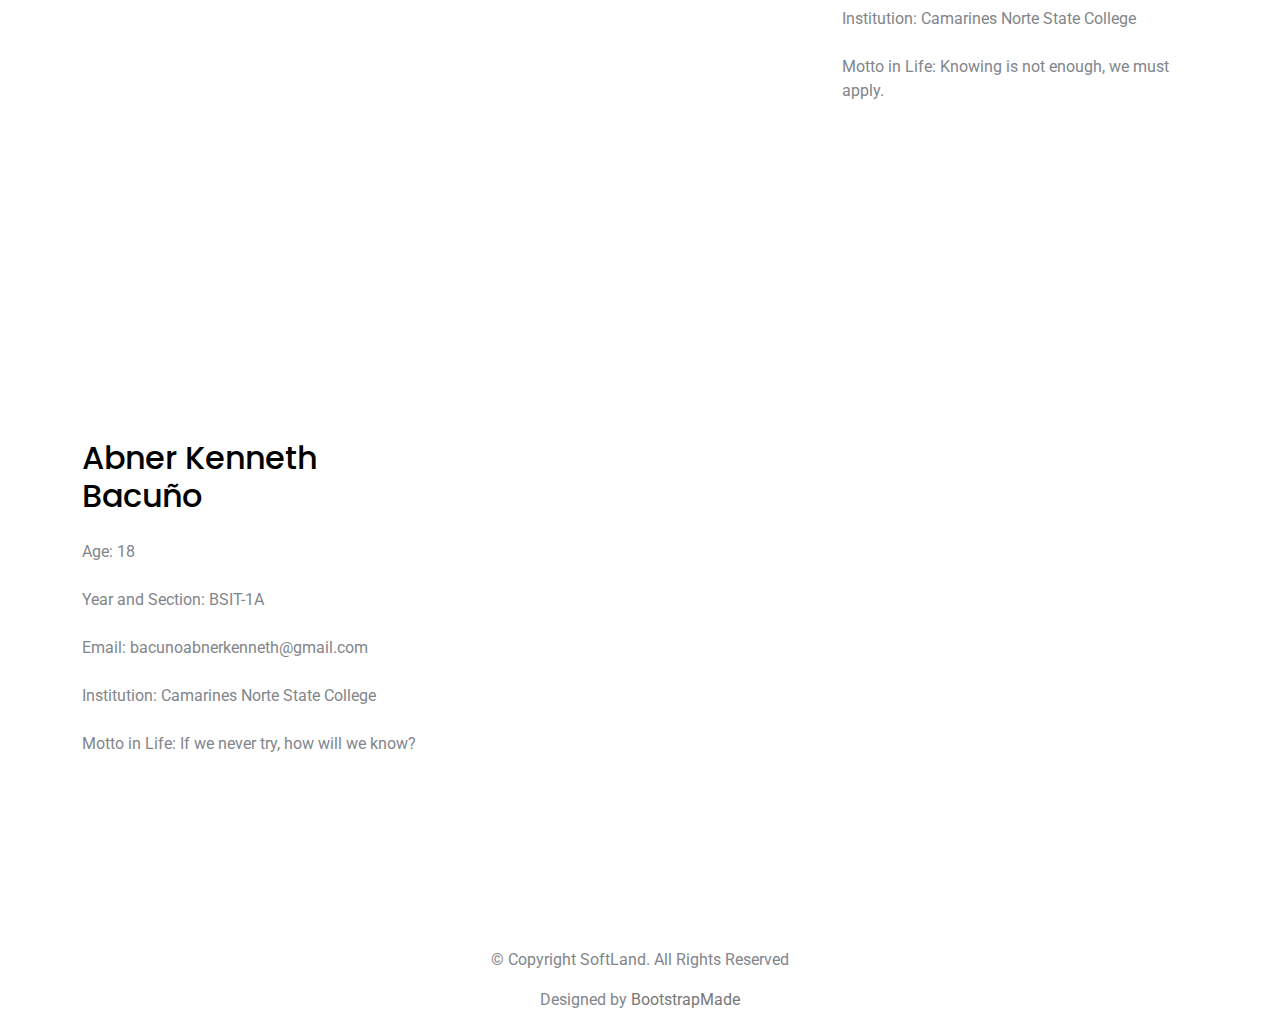
==== commit 5bb475b4: "may biinago me sa part ko" ====
--- a/contact.html
+++ b/contact.html
@@ -126,7 +126,7 @@
             <p class="mb-4">Year and Section: BSIT-1A</p>
             <p class="mb-4">Email: bacunoabnerkenneth@gmail.com</p>
             <p class="mb-4">Institution: Camarines Norte State College </p>
-            <p class="mb-4">Motto in Life: If you never try, how will we know?</p>
+            <p class="mb-4">Motto in Life: If we never try, how will we know?</p>
           </div>
           <div class="col-md-6" data-aos="fade-left">
             <img src="assets/img/abner.jpeg" width="400" alt="Image" class="img-fluid">
